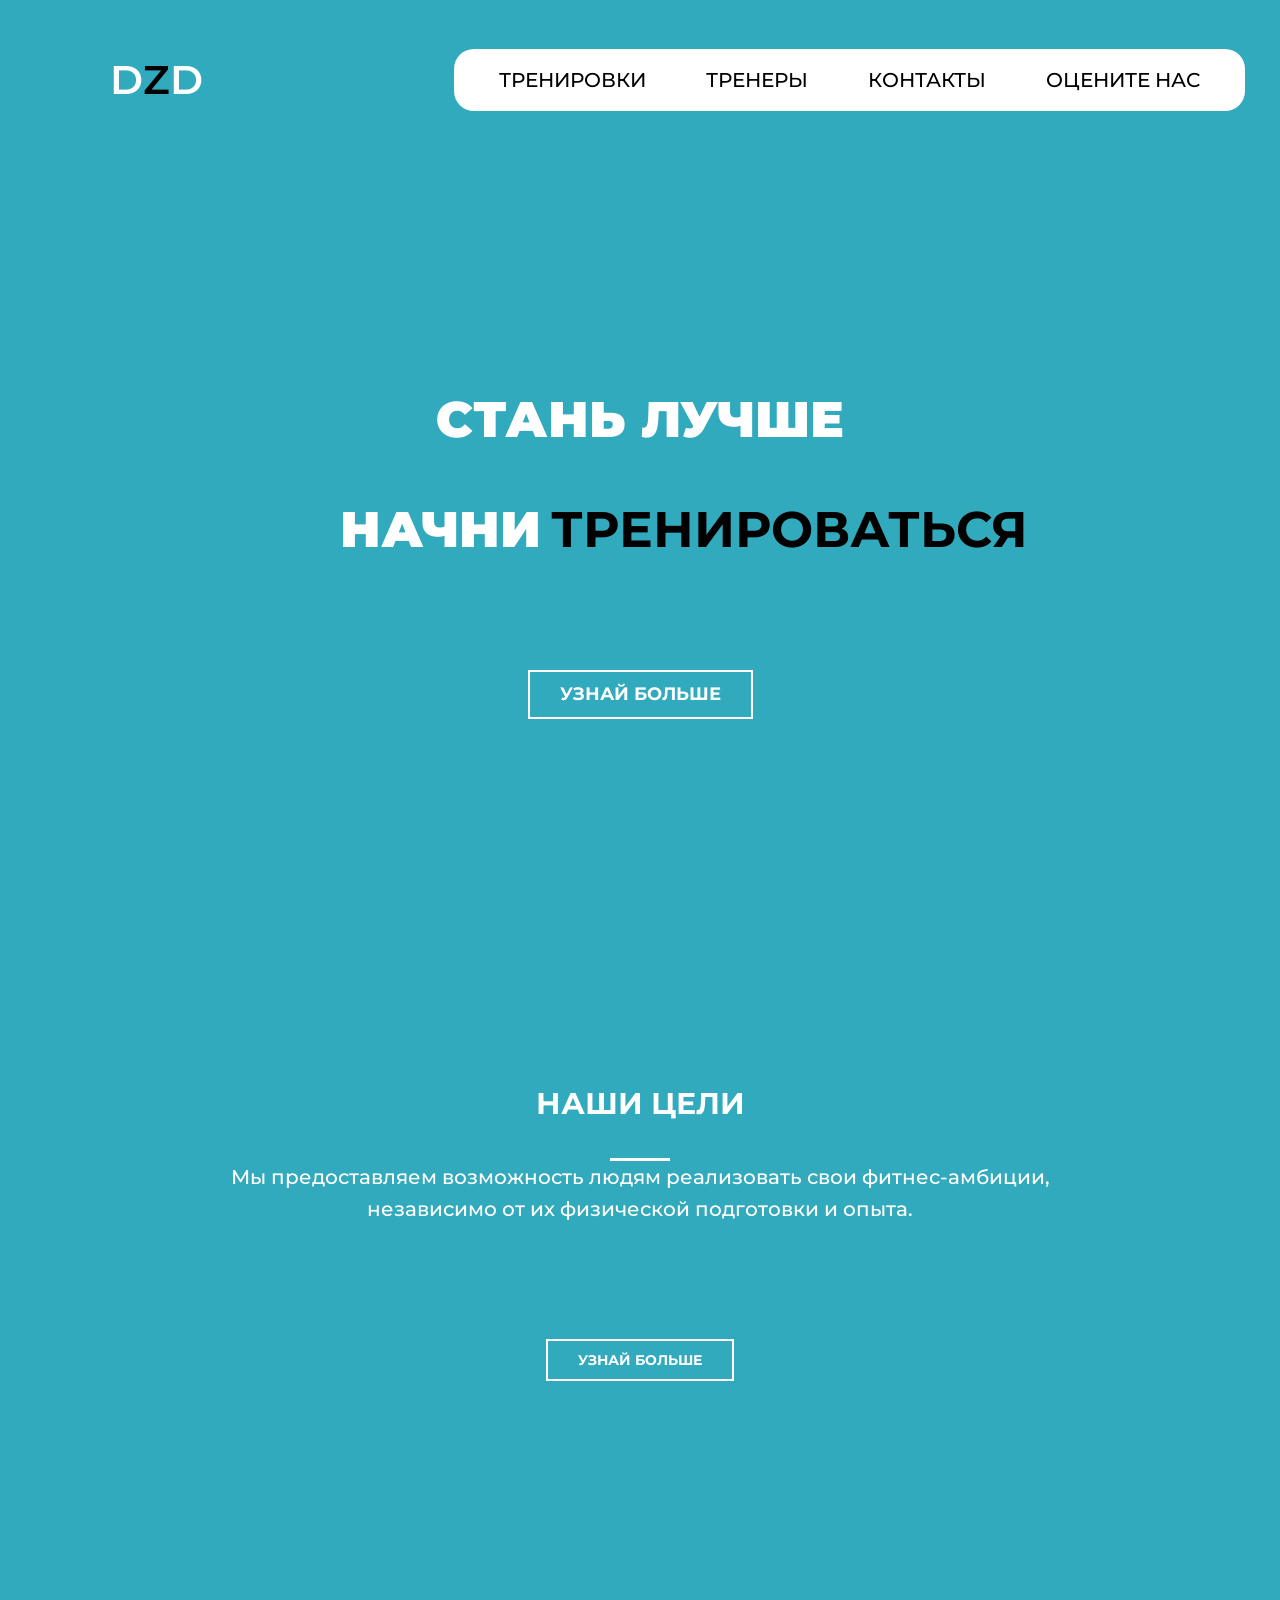
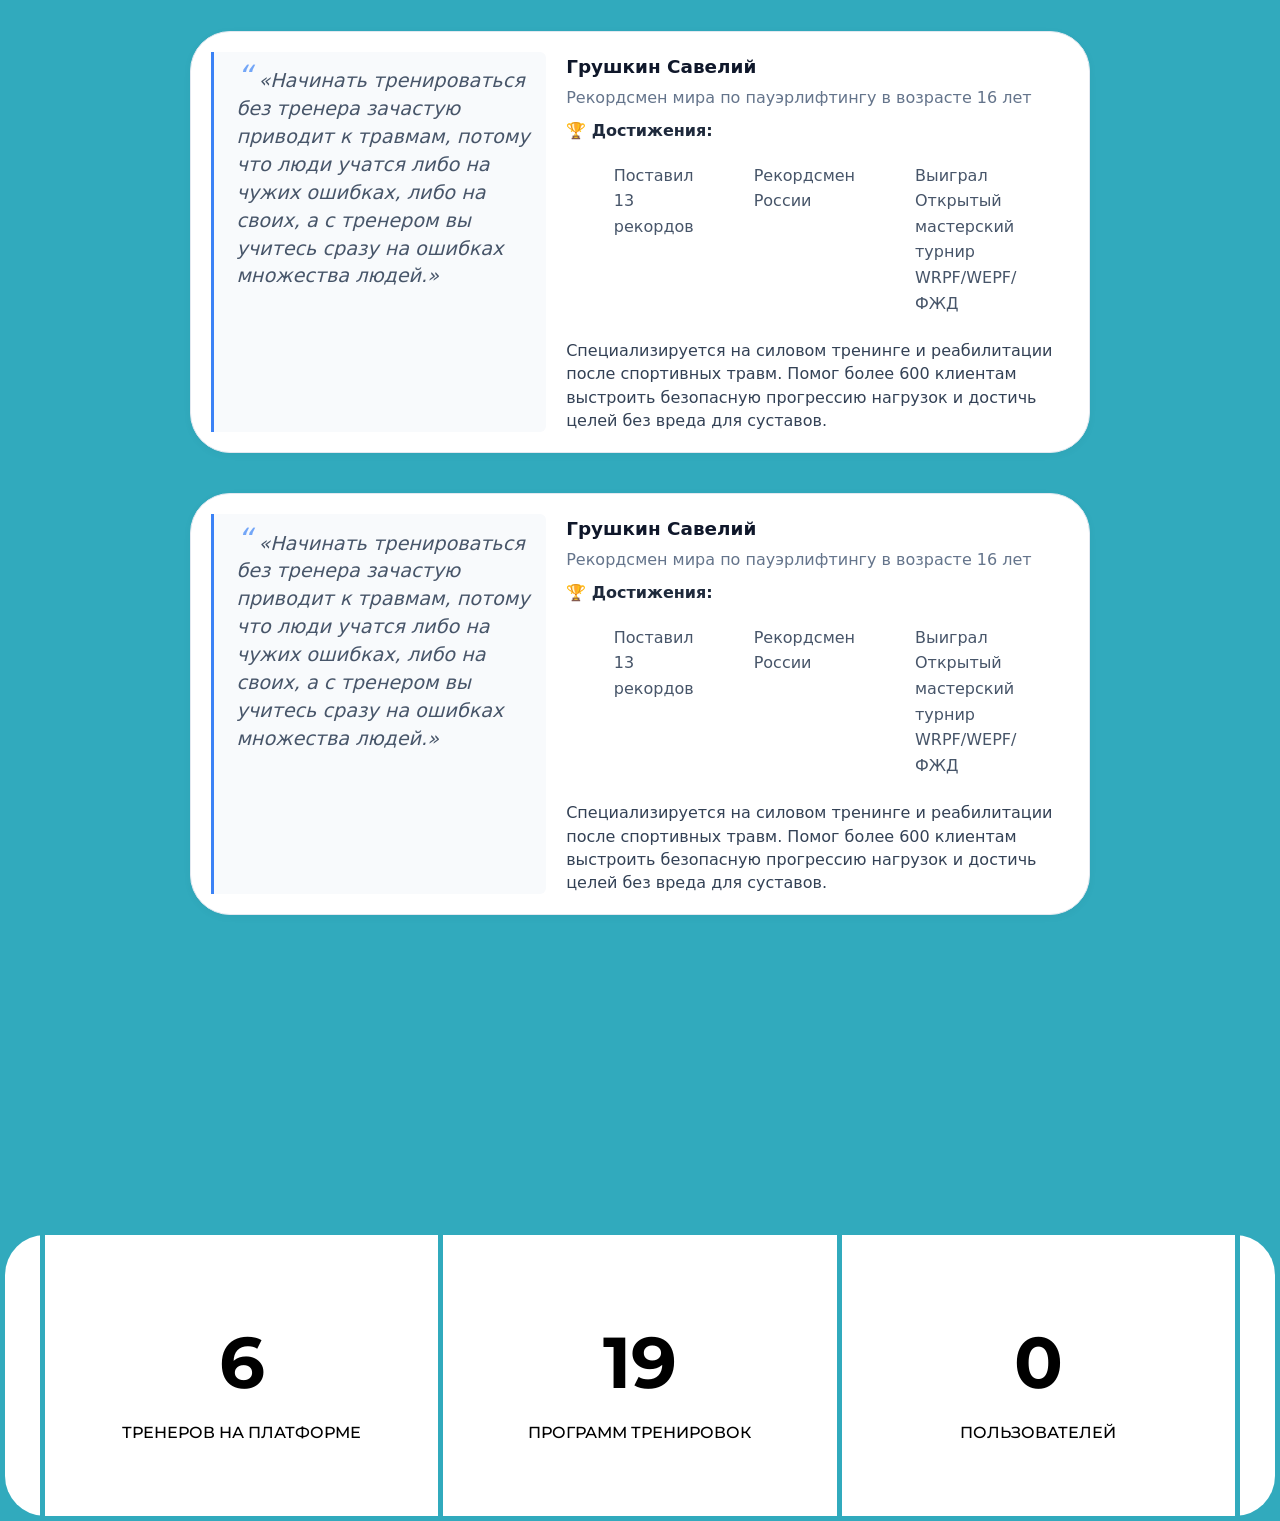
==== index.html @ f8fd6c59 "Add files via upload" ====
<!DOCTYPE html>
<html>
<head>
    <meta charset="UTF-8">
    <link rel="stylesheet" href="style.css">
    <link rel="preconnect" href="https://fonts.googleapis.com">
    <link rel="preconnect" href="https://fonts.gstatic.com" crossorigin>
    <link href="https://fonts.googleapis.com/css2?family=Kaushan+Script&family=Marck+Script&family=Montserrat:wght@500&display=swap" rel="stylesheet">
    <title>DZD</title>
    <style>
        .profile-overlay {
            position: fixed;
            inset: 0;
            z-index: 2000;
            display: none;
            align-items: center;
            justify-content: center;
            background: rgba(0, 0, 0, 0.7);
            backdrop-filter: blur(10px);
            padding: 2rem;
        }

        .profile-overlay.active {
            display: flex;
            animation: fadeInUp 0.3s ease;
            
        }

        .profile-modal {
            background: white;
            color: black;
            border: 1px solid black;
            border-radius: 50px;
            width: 100%;
            max-width: 700px;
            max-height: 90vh;
            overflow-y: auto;
            animation: slideInModal 0.4s ease;
            
        }

        .profile-header {
            position: relative;
            padding: 2.5rem 2rem 2rem;
            background: linear-gradient(135deg, rgba(0, 0, 0, 0.2), rgba(121, 121, 121, 0.1));
            border-bottom: 1px solid var(--border);
        }

        .profile-close {
            position: absolute;
            top: 1rem;
            right: 1rem;
            width: 36px;
            height: 36px;
            border-radius: 50%;
            background: rgba(255,255,255,0.1);
            border: none;
            color: var(--text-primary);
            font-size: 1.2rem;
            cursor: pointer;
            display: flex;
            align-items: center;
            justify-content: center;
            transition: var(--transition);
        }

        .profile-close:hover {
            background: rgba(255,255,255,0.2);
        }

        .profile-user-info {
            display: flex;
            align-items: center;
            gap: 1.5rem;
        }

        .profile-avatar-large {
            width: 90px;
            height: 90px;
            border-radius: 30px;
            background: black;
            display: flex;
            align-items: center;
            justify-content: center;
            font-size: 2.5rem;
            font-weight: 800;
            color: white;
            position: relative;
        }

        .profile-avatar-large::after {
            content: '';
            position: absolute;
            inset: 0;
            border-radius: 30px;
            background: linear-gradient(135deg, rgba(255, 255, 255, 0.2), transparent);
        }

        .profile-name {
            font-size: 1.5rem;
            font-weight: 700;
        }

        .profile-email {
            font-size: 0.9rem;
            color: var(--text-secondary);
            margin-top: 4px;
        }

        .profile-member-since {
            font-size: 0.8rem;
            color: var(--text-muted);
            margin-top: 8px;
        }

        .profile-body {
            padding: 2rem;
        }

        .profile-section {
            margin-bottom: 2rem;
        }

        .profile-section-title {
            font-size: 0.75rem;
            text-transform: uppercase;
            letter-spacing: 1.5px;
            color: var(--text-muted);
            margin-bottom: 1rem;
            font-weight: 600;
        }

        .profile-stats-grid {
            display: grid;
            grid-template-columns: repeat(auto-fill, minmax(140px, 1fr));
            gap: 1rem;
        }

        .profile-stat-card {
            padding: 1.25rem;
            background: var(--bg-secondary);
            border: 1px solid var(--border);
            border-radius: var(--radius-md);
            text-align: center;
            transition: var(--transition);
        }

        .profile-stat-card:hover {
            border-color: var(--accent);
        }

        .profile-stat-icon {
            font-size: 1.5rem;
            margin-bottom: 0.5rem;
        }

        .profile-stat-value {
            font-size: 1.5rem;
            font-weight: 800;
        }

        .profile-stat-label {
            font-size: 0.7rem;
            color: var(--text-muted);
            text-transform: uppercase;
            letter-spacing: 0.5px;
            margin-top: 4px;
        }

        .profile-goals {
            display: flex;
            flex-wrap: wrap;
            gap: 8px;
        }

        .profile-goal-tag {
            padding: 6px 16px;
            background: #9e9e9e;
            border: 1px solid black;
            border-radius: var(--radius-xl);
            font-size: 0.8rem;
            color: var(--accent-light);
            font-weight: 500;
        }
        .profile-goal-tag:hover {
            background: #31aabd;
            border: 1px solid black;
            
        }

        .profile-activity-list {
            display: flex;
            flex-direction: column;
            gap: 0.75rem;
        }

        .profile-activity-item {
            display: flex;
            align-items: center;
            gap: 12px;
            padding: 12px 16px;
            background: var(--bg-secondary);
            border: 1px solid var(--border);
            border-radius: var(--radius-sm);
            transition: var(--transition);
        }

        .profile-activity-item:hover {
            border-color: var(--accent);
        }

        .profile-activity-dot {
            width: 8px;
            height: 8px;
            border-radius: 50%;
            flex-shrink: 0;
        }

        .profile-activity-text {
            flex: 1;
            font-size: 0.85rem;
        }

        .profile-activity-date {
            font-size: 0.75rem;
            color: var(--text-muted);
        }

        .profile-edit-btn {
            width: 100%;
            padding: 14px;
            background: var(--gradient-1);
            border: none;
            border-radius: var(--radius-md);
            color: white;
            font-family: inherit;
            font-size: 0.95rem;
            font-weight: 600;
            cursor: pointer;
            transition: var(--transition);
            margin-top: 1rem;
        }

        .profile-edit-btn:hover {
            box-shadow: var(--shadow-glow);
            transform: translateY(-2px);
        }
    </style>
</head>
<body>

<div class="intromenu" style="position: sticky; top: 0;">
    <header class="header" >
        <nav>
            <a href="index.html" class="logon">D<span>Z</span>D</a>
        
            <div class="menu">
                <ul>
                    <li><a href="trainers.html">ТРЕНИРОВКИ</a></li>
                    <li><a href="trenera.html">ТРЕНЕРЫ</a></li>
                    <li><a href="contact.html">КОНТАКТЫ</a></li>
                    <li><a href="aboutus.html">ОЦЕНИТЕ НАС</a></li>
                </ul>
            </div>
        
            <div class="btnns">

                    <button class="btnn" onclick="openProfile()">
                        <span class="menulogin">ПРОФИЛЬ</span>
                    </button>

                </div>
        
        </nav>
        
    </header>
</div>
<div class="intro">
    <div class="container">
        <div class="intro_inner">
            <h2 class="intro_title">Стань лучше</h2>
            <div class="izmen_txt">
                <div class="wrapper">
                    <h2 class="intro_title">начни</h2>
                    <span class="val"> тренироваться</span>
                </div>
            
                <script src="app.js"></script>
            </div>
            
            <a class="btn" href="knowmore.html">Узнай больше</a>
        </div>
    </div>
</div>


<section class="section" style="margin-bottom: 150px;">
    <div class="container">
        <div class="section_header">
            <h2 class="section_title">Наши цели</h2>
            <div class="section_text" style="font-size: 20px;">
                <p>Мы предоставляем возможность людям реализовать свои фитнес-амбиции, независимо от их физической подготовки и опыта. </p>
            </div>
        </div>

        <div class="about">
            <div class="about_item">
                <div class="about_img">
                    <img src="img/enotchill350.jpg" alt="" style="border-radius: 50px;">
                </div>
            </div>
            <div class="about_item">
                <div class="about_img">
                    <img src="img/ded350.jpg" alt="" style="border-radius: 50px;">
                </div>
            </div>
            <div class="about_item">
                <div class="about_img">
                    <img src="img/homyak350.jpg" alt="" style="border-radius: 50px;">
                </div>
            </div>
            

        </div>
    </div>
    <center>
        <a class="btn2" href="#">Узнай больше</a>
    </center>
    
</section>

<div class="experts-container">
    <div class="expert-card">
    <!-- Статичная компактная цитата -->
    <blockquote class="static-quote">
        «Начинать тренироваться без тренера зачастую приводит к травмам, потому что люди учатся либо на чужих ошибках, либо на своих, а с тренером вы учитесь сразу на ошибках множества людей.»
    </blockquote>

    <!-- Биография и достижения -->
    <div class="bio-section">
        <h2 class="expert-name">Грушкин Савелий</h2>
        <p class="expert-title">Рекордсмен мира по пауэрлифтингу в возрасте 16 лет</p>
        
        <div class="achievements">
        <h3>🏆 Достижения:</h3>
        <ul>
            <li>Поставил 13 рекордов</li>
            <li>Рекордсмен России</li>
            <li>Выиграл Открытый мастерский турнир WRPF/WEPF/ФЖД</li>
        </ul>
        </div>

        <p class="bio-text">
        Специализируется на силовом тренинге и реабилитации после спортивных травм. Помог более 600 клиентам выстроить безопасную прогрессию нагрузок и достичь целей без вреда для суставов.
        </p>
    </div>
    </div>

    <div class="expert-card">
    <!-- Статичная компактная цитата -->
    <blockquote class="static-quote">
        «Начинать тренироваться без тренера зачастую приводит к травмам, потому что люди учатся либо на чужих ошибках, либо на своих, а с тренером вы учитесь сразу на ошибках множества людей.»
    </blockquote>

    <!-- Биография и достижения -->
    <div class="bio-section">
        <h2 class="expert-name">Грушкин Савелий</h2>
        <p class="expert-title">Рекордсмен мира по пауэрлифтингу в возрасте 16 лет</p>
        
        <div class="achievements">
        <h3>🏆 Достижения:</h3>
        <ul>
            <li>Поставил 13 рекордов</li>
            <li>Рекордсмен России</li>
            <li>Выиграл Открытый мастерский турнир WRPF/WEPF/ФЖД</li>
        </ul>
        </div>

        <p class="bio-text">
        Специализируется на силовом тренинге и реабилитации после спортивных травм. Помог более 600 клиентам выстроить безопасную прогрессию нагрузок и достичь целей без вреда для суставов.
        </p>
    </div>
    </div>
</div>


<style>
.experts-container {
    margin-top: 30px;
    margin-bottom: 300px;
  display: flex;
  flex-wrap: wrap;       /* перенос на новую строку на узких экранах */
  gap: 40px;             /* отступы между карточками (вертикальный и горизонтальный) */
  justify-content: center; /* выравнивание по центру контейнера */
  padding: 20px 0;
}

.expert-card {
  flex: 1 1 320px; 
  box-sizing: border-box;
  display: grid;
  grid-template-columns: 1fr;
  gap: 1rem;
  background: #ffffff;
  border: 1px solid #e2e8f0;
  border-radius: 40px;
  padding: 1.15rem;
  max-width: 900px;
  font-family: system-ui, -apple-system, "Segoe UI", Roboto, sans-serif;
  box-shadow: 0 2px 8px rgba(0,0,0,0.04);
  
}

@media (min-width: 768px) {
  .expert-card {
    grid-template-columns: 1fr 1.5fr;
    gap: 1.25rem;
    padding: 1.25rem;
  }
}

/* Компактная статичная цитата */
.static-quote {
  margin: 0;
  padding: 0.6rem 0.75rem 0.6rem 1.4rem;
  background: #f8fafc;
  border-left: 3px solid #3b82f6;
  border-radius: 0 6px 6px 0;
  font-size: 1.2rem;
  line-height: 1.45;
  color: #475569;
  font-style: italic;
  position: flex;
  
}
.static-quote::before {
  content: "“";
  font-size: 1.6em;
  color: #3b82f6;
  position: flex;
  top: 0.05em;
  left: 0.25em;
  line-height: 1;
  opacity: 0.7;
}

/* Биография */
.bio-section h2 {
  margin: 0 0 0.2rem;
  font-size: 1.15rem;
  color: #0f172a;
}
.expert-title {
  margin: 0 0 0.5rem;
  color: #64748b;
  font-size: 1rem;
}
.achievements h3 {
  margin: 0 0 0.25rem;
  font-size: 1rem;
  color: #1e293b;
}
.achievements ul {
  margin: 0 0 0.4rem;
  padding-left: 1.1rem;
  font-size:1rem;
  color: #475569;
}
.achievements li { margin-bottom: 0.1rem; }
.bio-text {
  margin: 0;
  font-size: 1rem;
  line-height: 1.45;
  color: #334155;
}


</style>

<div class="statistics">
    <div class="container">
        <div class="stat">
            <div class="stat_item">
                <div class="stat_count">6</div>
                <div class="stat_text">Тренеров на платформе</div>
            </div>
            <div class="stat_item">
                <div class="stat_count">19</div>
                <div class="stat_text">Программ тренировок</div>
            </div>
            <div class="stat_item">
                <div class="stat_count">0</div>
                <div class="stat_text">Пользователей</div>
            </div>
        </div>

    </div>
</div>


<!-- PROFILE OVERLAY -->
    <div class="profile-overlay" id="profileOverlay" onclick="closeProfileOutside(event)">
        <div class="profile-modal">
            <div class="profile-header">
                <button class="profile-close" onclick="closeProfile()">✕</button>
                <div class="profile-user-info">
                    <div class="profile-avatar-large">ДС</div>
                    <div>
                        <div class="profile-name">Даня Савченко</div>
                        <div class="profile-email">daniilka@gmail.com</div>
                        <div class="profile-member-since">📅 Участник с октября 2025</div>
                    </div>
                </div>
            </div>
            <div class="profile-body">
                <div class="profile-section">
                    <div class="profile-section-title">📊 Статистика</div>
                    <div class="profile-stats-grid">
                        <div class="profile-stat-card">
                            <div class="profile-stat-icon">🏋️</div>
                            <div class="profile-stat-value">40</div>
                            <div class="profile-stat-label">Тренировок</div>
                        </div>
                        <div class="profile-stat-card">
                            <div class="profile-stat-icon">⏱️</div>
                            <div class="profile-stat-value">52ч</div>
                            <div class="profile-stat-label">Время</div>
                        </div>
                        <div class="profile-stat-card">
                            <div class="profile-stat-icon">🔥</div>
                            <div class="profile-stat-value">6.4K</div>
                            <div class="profile-stat-label">Калории</div>
                        </div>
                        <div class="profile-stat-card">
                            <div class="profile-stat-icon">🏆</div>
                            <div class="profile-stat-value">5</div>
                            <div class="profile-stat-label">Достижения</div>
                        </div>
                    </div>
                </div>

                <div class="profile-section">
                    <div class="profile-section-title">🎯 Мои цели</div>
                    <div class="profile-goals">
                        <span class="profile-goal-tag">Набор массы</span>
                        <span class="profile-goal-tag">Сила</span>
                        <span class="profile-goal-tag">Выносливость</span>
                    </div>
                </div>

                <div class="profile-section">
                    <div class="profile-section-title">📋 Активные программы</div>
                    <div class="profile-activity-list">
                        <div class="profile-activity-item">
                            <div class="profile-activity-dot" style="background: var(--accent);"></div>
                            <div class="profile-activity-text">Силовой блок — Неделя 6 из 12</div>
                            <div class="profile-activity-date">Тренер: Дмитрий Волков</div>
                        </div>
                        <div class="profile-activity-item">
                            <div class="profile-activity-dot" style="background: var(--success);"></div>
                            <div class="profile-activity-text">Кардио-интервалы — Неделя 3 из 8</div>
                            <div class="profile-activity-date">Тренер: Анна Козлова</div>
                        </div>
                        <div class="profile-activity-item">
                            <div class="profile-activity-dot" style="background: var(--warning);"></div>
                            <div class="profile-activity-text">Растяжка и мобильность — Неделя 10 из 10</div>
                            <div class="profile-activity-date">Тренер: Мария Светлова</div>
                        </div>
                    </div>
                </div>

                <div class="profile-section">
                    <div class="profile-section-title">🕐 Последняя активность</div>
                    <div class="profile-activity-list">
                        <div class="profile-activity-item">
                            <div class="profile-activity-dot" style="background: var(--success);"></div>
                            <div class="profile-activity-text">Завершена тренировка: «Грудь + Трицепс»</div>
                            <div class="profile-activity-date">Сегодня</div>
                        </div>
                        <div class="profile-activity-item">
                            <div class="profile-activity-dot" style="background: var(--accent);"></div>
                            <div class="profile-activity-text">Новый рекорд: Жим лёжа 70 кг × 5</div>
                            <div class="profile-activity-date">Вчера</div>
                        </div>
                        <div class="profile-activity-item">
                            <div class="profile-activity-dot" style="background: var(--warning);"></div>
                            <div class="profile-activity-text">Начата программа: «Кардио-интервалы»</div>
                            <div class="profile-activity-date">3 дня назад</div>
                        </div>
                    </div>
                </div>
            </div>
        </div>
    </div>


    <script>
        // ===== DATA =====
        const trainers = [
            {
                id: 1,
                name: "Дмитрий Волков",
                initials: "ДВ",
                specialty: "Силовые тренировки",
                bio: "Мастер спорта по пауэрлифтингу. 12 лет опыта. Специализация — базовые движения и набор мышечной массы.",
                avatarGradient: "linear-gradient(135deg, #6c5ce7, #a29bfe)",
                stats: { programs: 8, clients: 340, experience: "12 лет", rating: "4.9" },
                programs: [
                    { id: 101, name: "Силовой блок", difficulty: "advanced", duration: "12 недель", days: 4, tags: ["сила", "масса", "база"], exercises: [
                        { name: "Жим лёжа", detail: "5×5" }, { name: "Приседания", detail: "5×5" }, { name: "Становая тяга", detail: "3×5" }, { name: "Жим стоя", detail: "4×6" }, { name: "Тяга штанги", detail: "4×8" }, { name: "Подъёмы на бицепс", detail: "3×10" }
                    ]},
                    { id: 102, name: "Базовая масса", difficulty: "intermediate", duration: "8 недель", days: 3, tags: ["масса", "база", "новичкам"], exercises: [
                        { name: "Приседания", detail: "4×8" }, { name: "Жим лёжа", detail: "4×8" }, { name: "Тяга штанги", detail: "4×8" }, { name: "Отжимания на брусьях", detail: "3×10" }, { name: "Подтягивания", detail: "3×8" }
                    ]},
                    { id: 103, name: "Пауэрлифтинг PRO", difficulty: "advanced", duration: "16 недель", days: 5, tags: ["сила", "соревнования", "PRO"], exercises: [
                        { name: "Приседания", detail: "6×3" }, { name: "Жим лёжа", detail: "6×3" }, { name: "Становая тяга", detail: "5×3" }, { name: "Жим ногами", detail: "4×10" }, { name: "Гиперэкстензия", detail: "3×15" }
                    ]}
                ]
            },
            {
                id: 2,
                name: "Анна Козлова",
                initials: "АК",
                specialty: "Функциональный тренинг & HIIT",
                bio: "Сертифицированный тренер CrossFit L3. Призёр региональных соревнований. Специализация — функциональная подготовка и жиросжигание.",
                avatarGradient: "linear-gradient(135deg, #e17055, #fdcb6e)",
                stats: { programs: 6, clients: 520, experience: "8 лет", rating: "4.8" },
                programs: [
                    { id: 201, name: "HIIT-Жиросжигание", difficulty: "intermediate", duration: "6 недель", days: 4, tags: ["жиросжигание", "кардио", "HIIT"], exercises: [
                        { name: "Бёрпи", detail: "4×15" }, { name: "Прыжки на коробку", detail: "4×12" }, { name: "Махи гирей", detail: "4×20" }, { name: "Трастеры", detail: "4×10" }, { name: "Скалолаз", detail: "4×30" }
                    ]},
                    { id: 202, name: "Кардио-интервалы", difficulty: "beginner", duration: "8 недель", days: 3, tags: ["кардио", "выносливость", "новичкам"], exercises: [
                        { name: "Бег на месте", detail: "30 сек" }, { name: "Джампинг джек", detail: "4×20" }, { name: "Приседания с прыжком", detail: "3×12" }, { name: "Планка", detail: "3×45 сек" }, { name: "Высокие колени", detail: "3×20" }
                    ]},
                    { id: 203, name: "CrossFit WOD", difficulty: "advanced", duration: "10 недель", days: 5, tags: ["crossfit", "сила", "выносливость"], exercises: [
                        { name: "Clean & Jerk", detail: "5×3" }, { name: "Snatch", detail: "5×2" }, { name: "Box Jumps", detail: "5×10" }, { name: "Rope Climb", detail: "3×1" }, { name: "Assault Bike", detail: "5×200м" }
                    ]}
                ]
            },
            {
                id: 3,
                name: "Мария Светлова",
                initials: "МС",
                specialty: "Йога & Растяжка",
                bio: "Сертифицированный инструктор йоги (RYT-500). 10 лет практики. Специализация — гибкость, мобильность и восстановление.",
                avatarGradient: "linear-gradient(135deg, #00b894, #00cec9)",
                stats: { programs: 5, clients: 280, experience: "10 лет", rating: "5.0" },
                programs: [
                    { id: 301, name: "Растяжка и мобильность", difficulty: "beginner", duration: "10 недель", days: 3, tags: ["гибкость", "мобильность", "восстановление"], exercises: [
                        { name: "Кошка-корова", detail: "3×10" }, { name: "Поза голубя", detail: "2×60 сек" }, { name: "Складка", detail: "3×45 сек" }, { name: "Поза собаки", detail: "3×30 сек" }, { name: "Мостик", detail: "3×15" }
                    ]},
                    { id: 302, name: "Утренняя йога", difficulty: "beginner", duration: "4 недели", days: 5, tags: ["йога", "утро", "энергия"], exercises: [
                        { name: "Сурья Намаскар", detail: "5 кругов" }, { name: "Воин I", detail: "2×30 сек" }, { name: "Воин II", detail: "2×30 сек" }, { name: "Поза дерева", detail: "2×30 сек" }, { name: "Шавасана", detail: "5 мин" }
                    ]},
                    { id: 303, name: "Восстановление после тренировок", difficulty: "intermediate", duration: "6 недель", days: 2, tags: ["восстановление", "релакс", "здоровье"], exercises: [
                        { name: "Пена-ролл", detail: "10 мин" }, { name: "Динамическая растяжка", detail: "15 мин" }, { name: "Йога-нидра", detail: "20 мин" }, { name: "Дыхательные практики", detail: "10 мин" }
                    ]}
                ]
            },
            {
                id: 4,
                name: "Максим Орлов",
                initials: "МО",
                specialty: "Бодибилдинг & Эстетика",
                bio: "IFBB Pro. Победитель национальных чемпионатов. Специализация — гипертрофия, симметрия и подготовка к соревнованиям.",
                avatarGradient: "linear-gradient(135deg, #fd79a8, #e84393)",
                stats: { programs: 7, clients: 450, experience: "15 лет", rating: "4.9" },
                programs: [
                    { id: 401, name: "Грудь + Трицепс", difficulty: "intermediate", duration: "8 недель", days: 4, tags: ["грудь", "трицепс", "гипертрофия"], exercises: [
                        { name: "Жим лёжа наклон", detail: "4×10" }, { name: "Разводка гантелей", detail: "3×12" }, { name: "Кроссовер", detail: "3×15" }, { name: "Французский жим", detail: "3×12" }, { name: "Разгибания на блоке", detail: "3×15" }
                    ]},
                    { id: 402, name: "Спина + Бицепс", difficulty: "intermediate", duration: "8 недель", days: 4, tags: ["спина", "бицепс", "гипертрофия"], exercises: [
                        { name: "Подтягивания", detail: "4×10" }, { name: "Тяга штанги в наклоне", detail: "4×10" }, { name: "Тяга верхнего блока", detail: "3×12" }, { name: "Подъёмы на бицепс", detail: "3×12" }, { name: "Молотки", detail: "3×12" }
                    ]},
                    { id: 403, name: "Плечи + Пресс", difficulty: "beginner", duration: "6 недель", days: 3, tags: ["плечи", "пресс", "эстетика"], exercises: [
                        { name: "Жим гантелей сидя", detail: "4×10" }, { name: "Махи в стороны", detail: "4×15" }, { name: "Махи в наклоне", detail: "3×15" }, { name: "Скручивания", detail: "4×20" }, { name: "Подъёмы ног", detail: "3×15" }
                    ]},
                    { id: 404, name: "Ноги — полная программа", difficulty: "advanced", duration: "10 недель", days: 2, tags: ["ноги", "квадрицепс", "бицепс бедра"], exercises: [
                        { name: "Приседания со штангой", detail: "5×8" }, { name: "Жим ногами", detail: "4×12" }, { name: "Румынская тяга", detail: "4×10" }, { name: "Разгибания ног", detail: "3×15" }, { name: "Сгибания ног", detail: "3×15" }, { name: "Подъёмы на носки", detail: "4×20" }
                    ]}
                ]
            },
            {
                id: 5,
                name: "Елена Морозова",
                initials: "ЕМ",
                specialty: "Пилатес & Коррекция фигуры",
                bio: "Сертифицированный инструктор Pilates Method Alliance. 9 лет опыта. Специализация — осанка,核心核心核心 (core) и коррекция фигуры.",
                avatarGradient: "linear-gradient(135deg, #74b9ff, #0984e3)",
                stats: { programs: 4, clients: 190, experience: "9 лет", rating: "4.7" },
                programs: [
                    { id: 501, name: "Пилатес для начинающих", difficulty: "beginner", duration: "6 недель", days: 3, tags: ["пилатес", "новичкам", "осанка"], exercises: [
                        { name: "Сотня", detail: "5×10" }, { name: "Roll Up", detail: "3×8" }, { name: "Single Leg Stretch", detail: "3×10" }, { name: "Plank", detail: "3×30 сек" }, { name: "Swan", detail: "3×8" }
                    ]},
                    { id: 502, name: "Коррекция осанки", difficulty: "beginner", duration: "8 недель", days: 4, tags: ["осанка", "здоровье", "коррекция"], exercises: [
                        { name: "Wall Angels", detail: "3×10" }, { name: "Cat-Cow", detail: "3×10" }, { name: "Bird-Dog", detail: "3×10" }, { name: "Thoracic Extension", detail: "3×8" }, { name: "Chin Tucks", detail: "3×10" }
                    ]},
                    { id: 503, name: "Core Strength", difficulty: "intermediate", duration: "6 недель", days: 3, tags: ["кор", "пресс", "стабильность"], exercises: [
                        { name: "Dead Bug", detail: "3×10" }, { name: "Plank Variations", detail: "4×30 сек" }, { name: "Pallof Press", detail: "3×12" }, { name: "Russian Twist", detail: "3×20" }, { name: "Hollow Body Hold", detail: "3×20 сек" }
                    ]}
                ]
            },
            {
                id: 6,
                name: "Артём Кузнецов",
                initials: "АК",
                specialty: "Бег & Выносливость",
                bio: "Мастер спорта по лёгкой атлетике. Марафонец с PB 2:28. Специализация — подготовка к забегам и развитие выносливости.",
                avatarGradient: "linear-gradient(135deg, #ffeaa7, #fdcb6e)",
                stats: { programs: 5, clients: 210, experience: "11 лет", rating: "4.8" },
                programs: [
                    { id: 601, name: "Подготовка к 5K", difficulty: "beginner", duration: "8 недель", days: 3, tags: ["бег", "5K", "новичкам"], exercises: [
                        { name: "Лёгкий бег", detail: "20 мин" }, { name: "Интервалы", detail: "6×400м" }, { name: "Темповый бег", detail: "15 мин" }, { name: "Длинная пробежка", detail: "5 км" }, { name: "Восстановительный бег", detail: "15 мин" }
                    ]},
                    { id: 602, name: "Марафон-тренинг", difficulty: "advanced", duration: "16 недель", days: 5, tags: ["марафон", "выносливость", "PRO"], exercises: [
                        { name: "Длинная пробежка", detail: "25-35 км" }, { name: "Темповый бег", detail: "10 км" }, { name: "Интервалы Yasso 800", detail: "10×800м" }, { name: "Лёгкий бег", detail: "8 км" }, { name: "Силовая для бегунов", detail: "45 мин" }
                    ]},
                    { id: 603, name: "Силовая для бегунов", difficulty: "intermediate", duration: "6 недель", days: 2, tags: ["сила", "бег", "профилактика"], exercises: [
                        { name: "Приседания на одной ноге", detail: "3×10" }, { name: "Выпады", detail: "3×12" }, { name: "Подъёмы на носки", detail: "3×20" }, { name: "Планка боковая", detail: "3×30 сек" }, { name: "Ягодичный мост", detail: "3×15" }
                    ]}
                ]
            }
        ];

        const recSteps = [
            {
                id: "goal",
                label: "Цель",
                question: "Какова ваша основная цель?",
                description: "Выберите главную цель тренировок",
                options: [
                    { value: "weight_loss", icon: "🔥", title: "Жиросжигание", desc: "Снизить вес и процент жира" },
                    { value: "muscle_gain", icon: "💪", title: "Набор массы", desc: "Увеличить мышечную массу" },
                    { value: "strength", icon: "🏋️", title: "Сила", desc: "Увеличить силовые показатели" },
                    { value: "endurance", icon: "🏃", title: "Выносливость", desc: "Развить кардио-выносливость" },
                    { value: "flexibility", icon: "🧘", title: "Гибкость", desc: "Улучшить мобильность и растяжку" },
                    { value: "health", icon: "❤️", title: "Здоровье", desc: "Общее укрепление организма" }
                ]
            },
            {
                id: "level",
                label: "Уровень",
                question: "Ваш уровень подготовки?",
                description: "Будьте честны — это поможет подобрать оптимальную нагрузку",
                options: [
                    { value: "beginner", icon: "🌱", title: "Начинающий", desc: "Менее 6 месяцев опыта" },
                    { value: "intermediate", icon: "🌿", title: "Средний", desc: "6 месяцев — 2 года" },
                    { value: "advanced", icon: "🌳", title: "Продвинутый", desc: "Более 2 лет опыта" }
                ]
            },
            {
                id: "days",
                label: "Дни",
                question: "Сколько дней в неделю готовы тренироваться?",
                description: "Реалистично оцените своё расписание",
                options: [
                    { value: "2", icon: "📅", title: "2 дня", desc: "Минимум для прогресса" },
                    { value: "3", icon: "📅", title: "3 дня", desc: "Оптимальный баланс" },
                    { value: "4", icon: "📅", title: "4 дня", desc: "Хороший темп" },
                    { value: "5", icon: "📅", title: "5 дней", desc: "Максимальная отдача" }
                ]
            },
            {
                id: "equipment",
                label: "Оборудование",
                question: "Какое оборудование доступно?",
                description: "Выберите всё, что у вас есть",
                options: [
                    { value: "gym", icon: "🏢", title: "Полный зал", desc: "Штанги, тренажёры, гантели" },
                    { value: "dumbbells", icon: "🏋️", title: "Гантели", desc: "Домашний набор гантелей" },
                    { value: "bodyweight", icon: "🤸", title: "Своё тело", desc: "Без оборудования" },
                    { value: "bands", icon: "🎗️", title: "Резинки", desc: "Фитнес-резинки и эспандеры" }
                ]
            }
        ];

        // ===== STATE =====
        let recAnswers = {};
        let currentRecStep = 0;

        // ===== INIT =====
        document.addEventListener('DOMContentLoaded', () => {
            renderTrainers();
            renderRecWizard();
            initScrollAnimations();
            initNavbar();
            initRipple();
        });

        // ===== RENDER TRAINERS =====
        function renderTrainers() {
            const grid = document.getElementById('trainersGrid');
            grid.innerHTML = trainers.map((trainer, i) => `
                <div class="trainer-card animate-on-scroll delay-${Math.min(i + 1, 6)}">
                    <div class="trainer-header">
                        <div class="trainer-avatar" style="background: ${trainer.avatarGradient}">
                            ${trainer.initials}
                        </div>
                        <div class="trainer-info">
                            <div class="trainer-name">${trainer.name}</div>
                            <div class="trainer-specialty">${trainer.specialty}</div>
                            <div class="trainer-bio">${trainer.bio}</div>
                        </div>
                    </div>
                    <div class="trainer-stats">
                        <div class="trainer-stat">
                            <div class="trainer-stat-value">${trainer.stats.programs}</div>
                            <div class="trainer-stat-label">Программ</div>
                        </div>
                        <div class="trainer-stat">
                            <div class="trainer-stat-value">${trainer.stats.clients}</div>
                            <div class="trainer-stat-label">Клиентов</div>
                        </div>
                        <div class="trainer-stat">
                            <div class="trainer-stat-value">${trainer.stats.experience}</div>
                            <div class="trainer-stat-label">Опыт</div>
                        </div>
                        <div class="trainer-stat">
                            <div class="trainer-stat-value">${trainer.stats.rating}★</div>
                            <div class="trainer-stat-label">Рейтинг</div>
                        </div>
                    </div>
                    <div class="trainer-programs">
                        <div class="trainer-programs-title">Программы тренировок</div>
                        <div class="program-list">
                            ${trainer.programs.map(program => `
                                <div class="program-item" onclick="openProgramModal(${trainer.id}, ${program.id})">
                                    <div class="program-icon" style="background: ${trainer.avatarGradient}20; color: ${trainer.avatarGradient.includes('6c5ce7') ? '#a29bfe' : trainer.avatarGradient.includes('e17055') ? '#fdcb6e' : trainer.avatarGradient.includes('00b894') ? '#00cec9' : trainer.avatarGradient.includes('fd79a8') ? '#e84393' : trainer.avatarGradient.includes('74b9ff') ? '#0984e3' : '#fdcb6e'}">
                                        📋
                                    </div>
                                    <div class="program-details">
                                        <div class="program-name">${program.name}</div>
                                        <div class="program-meta">${program.duration} • ${program.days} дн/нед</div>
                                    </div>
                                    <span class="program-difficulty difficulty-${program.difficulty}">
                                        ${program.difficulty === 'beginner' ? 'Начальный' : program.difficulty === 'intermediate' ? 'Средний' : 'Продвинутый'}
                                    </span>
                                </div>
                            `).join('')}
                        </div>
                    </div>
                </div>
            `).join('');

            // Re-init scroll animations for new elements
            setTimeout(initScrollAnimations, 100);
        }

        // ===== RECOMMENDATION WIZARD =====
        function renderRecWizard() {
            const stepsContainer = document.getElementById('recSteps');
            const formContainer = document.getElementById('recFormSteps');

            stepsContainer.innerHTML = recSteps.map((step, i) => `
                <div class="rec-step ${i === 0 ? 'active' : ''}" data-step="${i}">
                    <div class="rec-step-circle">${i + 1}</div>
                    <div class="rec-step-label">${step.label}</div>
                    ${i < recSteps.length - 1 ? `<div class="rec-step-line" id="line-${i}"></div>` : ''}
                </div>
            `).join('');

            formContainer.innerHTML = recSteps.map((step, i) => `
                <div class="rec-form-step ${i === 0 ? 'active' : ''}" data-step="${i}">
                    <div class="rec-question">${step.question}</div>
                    <div class="rec-description">${step.description}</div>
                    <div class="rec-options">
                        ${step.options.map(opt => `
                            <div class="rec-option" data-step="${i}" data-value="${opt.value}" onclick="selectRecOption(this, '${step.id}', '${opt.value}')">
                                <div class="rec-option-icon">${opt.icon}</div>
                                <div class="rec-option-title">${opt.title}</div>
                                <div class="rec-option-desc">${opt.desc}</div>
                            </div>
                        `).join('')}
                    </div>
                    <div class="rec-nav">
                        <button class="btn btn-secondary" onclick="prevRecStep()" ${i === 0 ? 'disabled style="opacity:0.3;pointer-events:none"' : ''}>← Назад</button>
                        <button class="btn btn-primary" onclick="nextRecStep()" id="recNextBtn">Далее →</button>
                    </div>
                </div>
            `).join('');
        }

        function selectRecOption(el, stepId, value) {
            const stepEl = el.parentElement;
            stepEl.querySelectorAll('.rec-option').forEach(o => o.classList.remove('selected'));
            el.classList.add('selected');
            recAnswers[stepId] = value;
        }

        function nextRecStep() {
            const currentStep = recSteps[currentRecStep];
            if (!recAnswers[currentStep.id]) {
                showToast('Пожалуйста, выберите вариант', 'info');
                return;
            }

            if (currentRecStep < recSteps.length - 1) {
                // Move to next step
                document.querySelector(`.rec-form-step[data-step="${currentRecStep}"]`).classList.remove('active');
                document.querySelector(`.rec-step[data-step="${currentRecStep}"]`).classList.remove('active');
                document.querySelector(`.rec-step[data-step="${currentRecStep}"]`).classList.add('completed');

                const line = document.getElementById(`line-${currentRecStep}`);
                if (line) line.classList.add('filled');

                currentRecStep++;
                document.querySelector(`.rec-form-step[data-step="${currentRecStep}"]`).classList.add('active');
                document.querySelector(`.rec-step[data-step="${currentRecStep}"]`).classList.add('active');

                // Update last button text
                if (currentRecStep === recSteps.length - 1) {
                    document.getElementById('recNextBtn').textContent = '🎯 Получить результаты';
                }
            } else {
                // Show results
                generateRecommendations();
            }
        }

        function prevRecStep() {
            if (currentRecStep > 0) {
                document.querySelector(`.rec-form-step[data-step="${currentRecStep}"]`).classList.remove('active');
                document.querySelector(`.rec-step[data-step="${currentRecStep}"]`).classList.remove('active');

                currentRecStep--;
                document.querySelector(`.rec-form-step[data-step="${currentRecStep}"]`).classList.add('active');
                document.querySelector(`.rec-step[data-step="${currentRecStep}"]`).classList.remove('completed');
                document.querySelector(`.rec-step[data-step="${currentRecStep}"]`).classList.add('active');

                const line = document.getElementById(`line-${currentRecStep}`);
                if (line) line.classList.remove('filled');

                document.getElementById('recNextBtn').textContent = 'Далее →';
            }
        }

        // ===== SMART RECOMMENDATION ENGINE =====
        function generateRecommendations() {
            const results = [];

            trainers.forEach(trainer => {
                trainer.programs.forEach(program => {
                    let score = 0;
                    let matchReasons = [];

                    // 1. Goal matching
                    const goalMapping = {
                        weight_loss: ['жиросжигание', 'кардио', 'HIIT'],
                        muscle_gain: ['масса', 'гипертрофия', 'эстетика'],
                        strength: ['сила', 'база', 'пауэрлифтинг'],
                        endurance: ['выносливость', 'кардио', 'бег'],
                        flexibility: ['гибкость', 'мобильность', 'растяжка', 'йога', 'пилатес'],
                        health: ['здоровье', 'восстановление', 'осанка', 'кор']
                    };

                    const goalKeywords = goalMapping[recAnswers.goal] || [];
                    const hasGoalMatch = program.tags.some(tag =>
                        goalKeywords.some(kw => tag.toLowerCase().includes(kw))
                    );
                    if (hasGoalMatch) {
                        score += 30;
                        matchReasons.push('Совпадение по цели');
                    }

                    // 2. Level matching
                    if (program.difficulty === recAnswers.level) {
                        score += 25;
                        matchReasons.push('Подходит по уровню');
                    } else if (
                        (recAnswers.level === 'intermediate' && program.difficulty === 'beginner') ||
                        (recAnswers.level === 'advanced' && program.difficulty === 'intermediate')
                    ) {
                        score += 10;
                        matchReasons.push('Можно попробовать');
                    }

                    // 3. Days matching
                    const preferredDays = parseInt(recAnswers.days);
                    if (program.days === preferredDays) {
                        score += 20;
                        matchReasons.push('Идеальное кол-во дней');
                    } else if (Math.abs(program.days - preferredDays) <= 1) {
                        score += 10;
                        matchReasons.push('Близко к расписанию');
                    }

                    // 4. Equipment compatibility
                    const equipMapping = {
                        gym: ['база', 'сила', 'масса', 'гипертрофия', 'кроссфит', 'соревнования', 'PRO'],
                        dumbbells: ['масса', 'гипертрофия', 'эстетика'],
                        bodyweight: ['жиросжигание', 'кардио', 'HIIT', 'новичкам', 'пилатес', 'йога', 'осанка'],
                        bands: ['восстановление', 'гибкость', 'мобильность', 'осанка']
                    };

                    const equipKeywords = equipMapping[recAnswers.equipment] || [];
                    const hasEquipMatch = program.tags.some(tag =>
                        equipKeywords.some(kw => tag.toLowerCase().includes(kw))
                    );
                    if (hasEquipMatch) {
                        score += 15;
                        matchReasons.push('Подходит по оборудованию');
                    }

                    // 5. Specialty bonus (trainer specialization matches goal)
                    const specialtyMapping = {
                        weight_loss: ['Функциональный', 'HIIT'],
                        muscle_gain: ['Бодибилдинг', 'Силовые'],
                        strength: ['Силовые', 'Пауэрлифтинг'],
                        endurance: ['Бег', 'Выносливость'],
                        flexibility: ['Йога', 'Растяжка'],
                        health: ['Пилатес', 'Йога', 'Растяжка']
                    };

                    const specKeywords = specialtyMapping[recAnswers.goal] || [];
                    if (specKeywords.some(kw => trainer.specialty.includes(kw))) {
                        score += 10;
                        matchReasons.push('Специализация тренера');
                    }

                    // Add some randomness for variety
                    score += Math.random() * 5;

                    if (score >= 30) {
                        const matchPercent = Math.min(Math.round((score / 100) * 100), 98);
                        results.push({
                            trainer,
                            program,
                            score: matchPercent,
                            reasons: matchReasons
                        });
                    }
                });
            });

            // Sort by score descending
            results.sort((a, b) => b.score - a.score);

            // Take top 6
            const topResults = results.slice(0, 6);

            renderRecResults(topResults);
        }

        function renderRecResults(results) {
            // Hide wizard steps, show results
            document.querySelectorAll('.rec-form-step').forEach(el => el.classList.remove('active'));
            document.querySelectorAll('.rec-step').forEach(el => {
                el.classList.remove('active');
                el.classList.add('completed');
            });
            document.querySelectorAll('.rec-step-line').forEach(el => el.classList.add('filled'));

            const resultsContainer = document.getElementById('recResults');
            resultsContainer.classList.add('active');

            if (results.length === 0) {
                resultsContainer.innerHTML = `
                    <div class="rec-results-header">
                        <h3>😔 Не найдено подходящих программ</h3>
                        <p>Попробуйте изменить параметры поиска</p>
                    </div>
                    <button class="btn btn-primary" onclick="resetRecWizard()" style="margin: 0 auto; display: block;">🔄 Начать заново</button>
                `;
                return;
            }

            resultsContainer.innerHTML = `
                <div class="rec-results-header">
                    <h3>🎯 Ваши персональные рекомендации</h3>
                    <p>Мы проанализировали ${results.length} программ и отобрали лучшие для вас</p>
                </div>
                <div class="rec-results-grid">
                    ${results.map(r => `
                        <div class="rec-result-card">
                            <div class="rec-match-badge">${r.score}% совпадение</div>
                            <div class="rec-result-trainer">
                                <div class="rec-result-avatar" style="background: ${r.trainer.avatarGradient}">${r.trainer.initials}</div>
                                <div>
                                    <div class="rec-result-trainer-name">${r.trainer.name}</div>
                                    <div class="rec-result-trainer-spec">${r.trainer.specialty}</div>
                                </div>
                            </div>
                            <div class="rec-result-program">${r.program.name}</div>
                            <div class="rec-result-tags">
                                ${r.program.tags.map(t => `<span class="rec-result-tag">${t}</span>`).join('')}
                                <span class="rec-result-tag">${r.program.duration}</span>
                                <span class="rec-result-tag">${r.program.days} дн/нед</span>
                            </div>
                            <div style="font-size: 0.75rem; color: var(--text-muted); margin-bottom: 1rem;">
                                ${r.reasons.join(' • ')}
                            </div>
                            <button class="rec-result-btn" onclick="openProgramModal(${r.trainer.id}, ${r.program.id})">
                                Подробнее о программе →
                            </button>
                        </div>
                    `).join('')}
                </div>
                <div style="text-align: center; margin-top: 2rem;">
                    <button class="btn btn-secondary" onclick="resetRecWizard()">🔄 Пройти заново</button>
                </div>
            `;

            showToast(`Найдено ${results.length} подходящих программ!`, 'success');
        }

        function resetRecWizard() {
            recAnswers = {};
            currentRecStep = 0;

            document.getElementById('recResults').classList.remove('active');
            document.getElementById('recResults').innerHTML = '';

            document.querySelectorAll('.rec-form-step').forEach(el => el.classList.remove('active'));
            document.querySelector('.rec-form-step[data-step="0"]').classList.add('active');

            document.querySelectorAll('.rec-step').forEach(el => {
                el.classList.remove('active', 'completed');
            });
            document.querySelector('.rec-step[data-step="0"]').classList.add('active');

            document.querySelectorAll('.rec-step-line').forEach(el => el.classList.remove('filled'));

            document.querySelectorAll('.rec-option').forEach(el => el.classList.remove('selected'));

            document.getElementById('recNextBtn').textContent = 'Далее →';
        }

        // ===== PROGRAM MODAL =====
        function openProgramModal(trainerId, programId) {
            const trainer = trainers.find(t => t.id === trainerId);
            const program = trainer.programs.find(p => p.id === programId);

            if (!trainer || !program) return;

            const modal = document.getElementById('programModal');
            modal.innerHTML = `
                <button class="program-modal-close" onclick="closeProgramModal()">✕</button>
                <div class="program-modal-trainer">
                    <div class="rec-result-avatar" style="background: ${trainer.avatarGradient}">${trainer.initials}</div>
                    <div>
                        <div style="font-size: 0.85rem; font-weight: 600;">${trainer.name}</div>
                        <div style="font-size: 0.75rem; color: var(--text-muted);">${trainer.specialty}</div>
                    </div>
                </div>
                <h2>${program.name}</h2>
                <div style="display: flex; gap: 1rem; margin-top: 0.75rem; flex-wrap: wrap;">
                    <span class="program-difficulty difficulty-${program.difficulty}" style="font-size: 0.75rem; padding: 6px 14px;">
                        ${program.difficulty === 'beginner' ? 'Начальный' : program.difficulty === 'intermediate' ? 'Средний' : 'Продвинутый'}
                    </span>
                    <span style="font-size: 0.8rem; color: var(--text-secondary); display: flex; align-items: center; gap: 4px;">
                        📅 ${program.duration}
                    </span>
                    <span style="font-size: 0.8rem; color: var(--text-secondary); display: flex; align-items: center; gap: 4px;">
                        🔄 ${program.days} дн/нед
                    </span>
                </div>
                <div style="margin-top: 1rem; display: flex; flex-wrap: wrap; gap: 6px;">
                    ${program.tags.map(t => `<span class="rec-result-tag">${t}</span>`).join('')}
                </div>
                <div style="margin-top: 1.5rem;">
                    <div style="font-size: 0.8rem; text-transform: uppercase; letter-spacing: 1px; color: var(--text-muted); margin-bottom: 0.75rem;">Упражнения</div>
                    <div class="program-modal-exercises">
                        ${program.exercises.map((ex, i) => `
                            <div class="exercise-item">
                                <div class="exercise-num">${i + 1}</div>
                                <div class="exercise-name">${ex.name}</div>
                                <div class="exercise-detail">${ex.detail}</div>
                            </div>
                        `).join('')}
                    </div>
                </div>
                <button class="profile-edit-btn" style="margin-top: 2rem;" onclick="startProgram('${trainer.name}', '${program.name}')">
                    🚀 Начать программу
                </button>
            `;

            document.getElementById('programModalOverlay').classList.add('active');
            document.body.style.overflow = 'hidden';
        }

        function closeProgramModal() {
            document.getElementById('programModalOverlay').classList.remove('active');
            document.body.style.overflow = '';
        }

        function closeProgramModalOutside(e) {
            if (e.target === document.getElementById('programModalOverlay')) {
                closeProgramModal();
            }
        }

        function startProgram(trainerName, programName) {
            closeProgramModal();
            showToast(`Программа "${programName}" добавлена в ваш план!`, 'success');
        }

        // ===== PROFILE =====
        function openProfile() {
            document.getElementById('profileOverlay').classList.add('active');
            document.body.style.overflow = 'hidden';
        }

        function closeProfile() {
            document.getElementById('profileOverlay').classList.remove('active');
            document.body.style.overflow = '';
        }

        function closeProfileOutside(e) {
            if (e.target === document.getElementById('profileOverlay')) {
                closeProfile();
            }
        }

        // ===== TOAST =====
        function showToast(message, type = 'info') {
            const container = document.getElementById('toastContainer');
            const toast = document.createElement('div');
            toast.className = `toast ${type}`;
            toast.innerHTML = `
                <span class="toast-icon">${type === 'success' ? '✅' : 'ℹ️'}</span>
                <span>${message}</span>
            `;
            container.appendChild(toast);

            setTimeout(() => {
                toast.style.opacity = '0';
                toast.style.transform = 'translateX(100px)';
                toast.style.transition = '0.4s ease';
                setTimeout(() => toast.remove(), 400);
            }, 3000);
        }

        // ===== SCROLL ANIMATIONS =====
        function initScrollAnimations() {
            const observer = new IntersectionObserver((entries) => {
                entries.forEach(entry => {
                    if (entry.isIntersecting) {
                        entry.target.classList.add('visible');
                    }
                });
            }, { threshold: 0.1, rootMargin: '0px 0px -50px 0px' });

            document.querySelectorAll('.animate-on-scroll').forEach(el => {
                observer.observe(el);
            });
        }

        // ===== NAVBAR SCROLL =====
        function initNavbar() {
            window.addEventListener('scroll', () => {
                const navbar = document.getElementById('navbar');
                if (window.scrollY > 50) {
                    navbar.classList.add('scrolled');
                } else {
                    navbar.classList.remove('scrolled');
                }
            });
        }

        // ===== RIPPLE EFFECT =====
        function initRipple() {
            document.addEventListener('click', (e) => {
                const btn = e.target.closest('.btn');
                if (!btn) return;

                const circle = document.createElement('span');
                circle.className = 'btn-ripple';
                const rect = btn.getBoundingClientRect();
                const size = Math.max(rect.width, rect.height);
                circle.style.width = circle.style.height = size + 'px';
                circle.style.left = (e.clientX - rect.left - size / 2) + 'px';
                circle.style.top = (e.clientY - rect.top - size / 2) + 'px';
                btn.appendChild(circle);
                setTimeout(() => circle.remove(), 600);
            });
        }

        // ===== MOBILE MENU =====
        function toggleMobileMenu() {
            const links = document.querySelector('.nav-links');
            if (links.style.display === 'flex') {
                links.style.display = 'none';
            } else {
                links.style.display = 'flex';
                links.style.flexDirection = 'column';
                links.style.position = 'absolute';
                links.style.top = '72px';
                links.style.left = '0';
                links.style.right = '0';
                links.style.background = 'rgba(10,10,10,0.98)';
                links.style.padding = '1.5rem';
                links.style.borderBottom = '1px solid var(--border)';
            }
        }

        // ===== KEYBOARD SHORTCUTS =====
        document.addEventListener('keydown', (e) => {
            if (e.key === 'Escape') {
                closeProfile();
                closeProgramModal();
            }
        });
    </script>


</body>

</html>
---- style.css ----
body {
  font-family: "Montserrat", serif;  
  
  font-optical-sizing: auto;
  font-weight: 512;
  font-style: normal;
  font-size: 15px;
  line-height: 1.6;
  color: #31aabd;
  background: #31aabd;
}
*,
*:before,
*:after {
    box-sizing: border-box;
}

.container {
    width: 100%;
    max-width: 1200px;
    margin: 0 auto;

}

.container_knowmore {
    width: 100%;
    max-width: 1920px;
    margin: 0 auto;

}

.container_trains {
    width: 100%;
    max-width: 1500px;
    margin: 0 auto;

}

.intro {
    display: flex;
    flex-direction: column;
    justify-content: center;
    width: 100%;
    height: 100vh;
    background-color: #31aabd;
    border-radius: 40px;

    background:
    webkit-background-size: cover;
    background-size: cover;
}

.intromenu {
    display: flex;
    flex-direction: column;
    justify-content: center;
    width: 195vh;
    height: 10.5vh;
    background-color: #31aabd;;
    

    background:
    webkit-background-size: cover;
    background-size: cover;
}



.intro_knowmore {
    display: flex;
    flex-direction: column;
    justify-content: flex-start;
    width: 100%;
    height: 100vh;
    background-color: #31aabd;
    border-radius: 40px;
    

    background:
    webkit-background-size: cover;
    background-size: cover;
}

.intro_trains {
    display: flex;
    flex-direction: column;
    justify-content: center;
    width: 100%;
    height: 120vh;
    background-color: #31aabd;
    border-radius: 40px;

    background:
    -webkit-background-size: cover;
    background-size: cover;

}


.intro_title {
    color: #ffffff;
    font-size: 50px;
    font-weight: 900;
    text-transform: uppercase;
    text-align: center;
}

.intro_suptitle {
    margin-bottom: 50px;
    font-size: 72px;
    color: #ffffff;
    font-family: "Marck Script", serif;
    font-style: normal;
    text-align: center;
    

}

.knowmore_suptitle {
    margin-bottom: 50px;
    font-size: 48px;
    color: #ffffff;
    font-family: "Marck Script", serif;
    font-style: normal;
    text-align: justify;
    margin-top: 200px;
    

}

.knowmore_title {
    color: #ffffff;
    font-size: 40px;
    font-weight: 900;
    
    text-align: center;
    line-height: 1;
}

.knowmore_inner {
    width: 100%;
    max-width: 660px;
    

    text-align: center;
    

}

.intro_inner {
    width: 100%;
    max-width: 800px;
    margin: 0 auto ;

    text-align: center;
    

}

.header {
    width: 100%;
    padding-top: 35px;

    position: absolute;
    top: 0;
    left: 0;
    right: 0;
    z-index: 1000;
}

.header_link {
    font-size: 40px;
    font-weight: 700;
    color: #ffffff;

    display: inline-block;
    vertical-align: top;
    margin: 0 1px;
    position: relative;

    color: #ffffff;
    text-decoration: none;

    transition: color 0.1s linear;
}
.header_link:hover {
    color: #FFE700;
}

.header_link:hover:after {
    opacity: 1;
}

.header_link:after {
    content: "";
    display: block;
    width: 100%;
    height: 3px;


    background-color: #FFE700;
    opacity: 0;

    position: absolute;
    top: 100%;
    left: 0;
    z-index: 1000;

    transition: opacity 0.1s linear;
}

.nav {
    font-size: 16px;
    text-transform: uppercase;
    padding-top: 30px;

}

.nav_link {
    display: inline-block;
    vertical-align: top;
    margin: 0 30px;
    position: relative;

    color: #ffffff;
    text-decoration: none;

    transition: color 0.1s linear;
}

.nav_link:hover {
    color: #FFE700;
}

.nav_link:hover:after {
    opacity: 1;
}

.nav_link:after {
    content: "";
    display: block;
    width: 100%;
    height: 3px;


    background-color: #FFE700;
    opacity: 0;

    position: absolute;
    top: 100%;
    left: 0;
    z-index: 1;

    transition: opacity 0.1s linear;
}

.header_inner {
    display: flex;
    justify-content: space-between;
    align-items:center;
}

.btn {
    display: inline-block;
    vertical-align: top;
    padding: 8px 30px;

    border: 2px solid #ffffff;

    font-size: 18px;
    font-weight: 700;
    color: #ffffff;
    text-transform: uppercase;
    text-decoration: none;
    transition: background 0.1s linear, color 0.1s linear;
}

.btn:hover {
    background-color: #ffffff;
    color: black;

}

.btn2 {
    display: inline-block;
    vertical-align: top;
    padding: 8px 30px;
    

    border: 2px solid #ffffff;

    font-size: 14px;
    font-weight: 700;
    color: #ffffff;
    text-transform: uppercase;
    text-decoration: none;
    transition: background 0.1s linear, color 0.1s linear;
    
}

.btn2:hover {
    background-color: #ffffff;
    color: #000000;

}

.section {
    padding: 80px 0;
}

.section_header {
    width: 100%;
    margin: 0 auto 40px;
    max-width: 950px;
    color: black;

    text-align: center;
}

.section_header_more {
    width: 100%;
    margin: 0 auto 40px;
    max-width: 950px;
    color: black;
    padding-top: 30px;

    text-align: center;
}

.section_suptitle {
    font-size: 24px;
    color: #ffffff;
    font-family: "Marck Script", serif;
}

.section_title {
    font-size: 30px;
    font-weight: 700;
    color: #ffffff;
    text-transform: uppercase;
    
}

.section_title_trains {
    font-size: 30px;
    font-weight: 700;
    color: #ffffff;
    text-transform: uppercase;
    
}

.section_title:after {
    content:"" ;
    display: block;
    width: 60px;
    height: 3px;
    margin: 30px auto 0;

    background-color: #ffffff;
}

.section_text {
    font-size: 15px;
    color: #ffffff;
}

.section_trains {
    padding: 40px 0;

}

.about {
    display: flex;
    justify-content: space-between;
}

.about_item {
    width: 350px;
    padding: 25px 25px;
    
    color: #333;
}

.about_item:hover .about_img img {
    opacity: 7;
}


.about_img img {
    transition: opacity 0.1s linear;
}

.statistics {
    background-color: #ffffff;
    border-radius: 40px;
    margin-top: 150px;
}

.statistics_more {
    background-color: #31aabd;
    border-radius: 40px;
    margin-top: 50px;
}

.stat {
    display: flex;
}

.stat_item {
    flex: 1 1 0;
    padding: 70px 25px;

    border-left: 5px solid #31aabd;

    text-align: center;
}

.stat_item_more {
    flex: 1 1 0;
    padding: 35px 15px;
    
    border-left: 15px solid #31aabd;
    background-color: #fff;
    border-radius: 75px;

    text-align: center;
}

.container_index_full {
	width: 100%;
	height: 160px;
	display: flex;
	flex-direction: column;
	flex-wrap: wrap-reverse;
    background-color: #ffffff;
    border-radius: 40px;
    margin-top: 160px;
    justify-content: space-between;
}

.container_index {
	width: 10%;
	height: 160px;
	display: flex;
	flex-direction: column;
	flex-wrap: wrap-reverse;
    background-color: #000000;
    border-radius: 40px;
    margin-top: 160px;
    color: #000000;
    justify-content: space-between;
}

.stat_item:last-child {
    border-right: 5px solid #31aabd;
}

.stat_count {
    font-size: 72px;
    font-weight: 700;
    color: #000000;
}

.stat_count_more {
    font-size: 40px;
    font-weight: 700;
    color: #000000;
    
}

.stat_text {
    font-size: 16px;
    text-transform: uppercase;
    color: #000000;
}

.stat_text_more {
    font-size: 24px;
    text-transform: uppercase;
    color: #000000;
}
.trains {
    display: flex;
    justify-content: space-between;
}

.trains_item {
    color: #333;
    transition: color 0.1s linear;

}

.trains_item :hover {
    border: 1px solid #31aabd;
    transform: scale(1.05);
}

.trains_item:hover:after {
    opacity: 1;
}

.trains_item:after {
    opacity: 0;
    transition: opacity 0.1s linear;
}

.image {
    border-radius: value;
}

.img_profile {
    display: inline-block;
    position: relative;
    background-image: url(img/icon25.png);
    width: 25px;
    height: 25px;
    background-size: cover;
    transition: background-image 0.3s ease-in-out;
}

.img_profile:hover {
    color: #FFE700;
    background-image: url(img/icon_yellow25.png);
    
}
    
.img_profile:hover:after {
    opacity: 1;
}
    
.img_profile:after {
    content: "";
    display: block;
    width: 100%;
    height: 3px;


    background-color: #FFE700;
    opacity: 0;

   position: absolute;
   top: 100%;
    left: 0;
    z-index: 1;

    transition: opacity 0.1s linear;
}

.image .hoverImg {
    display: none;
}
.image:hover .img {
    display: none
}
.image:hover .hoverImg {
    display: block
}

.sovetiki {
    background-color: #31aabd;
    border-radius: 40px;
}

.sovet {
    display: flex;
    margin-top: 100px;
}

.sovet_item {
    flex: 1 1 0;
    padding: 10px 50px 90px 130px;


    text-align: center;
}

.sovet_item:last-child {
    border-top: 1px solid #ffffff;
    margin-top: 100px;
}

.sovet_count {
    font-size: 72px;
    font-weight: 700;
}

.sovet_text {
    font-size: 16px;
    text-transform: uppercase;
}

.hrknowmore {

}

.blast:hover {
    color:#31aabd;
    font-size: 30px;
}

*{
    
    text-decoration: none;
    list-style: none;
    margin: 0;
    padding: 0;
    box-sizing: border-box;

}

body {
    font-family: "Montserrat", sans-serif;
    width: 100%;
    min-height: 100vh;
    background-size: cover;
    background-position: center;
    color: white;
    padding: 5px;
}


nav{
    width: 100%;
    height: 80px;
    display: flex;
    align-items: center;
    justify-content: space-between;
    padding: 40px 6%;
}

.logon{
    font-size: 40px;
    font-weight: 600;
    color: #ffffff;
    transition: opacity 0.1s linear;
}
.logon:hover{
    color: #000000;
}
.logon span{
    color:#000000 ;
    transition: opacity 0.1s linear;
    
}
.logon span:hover{
    color: #fff;
}

ul{
    display: flex;
    background: #ffffff;
    padding: 15px;
    border-radius: 20px;
}

ul li {
    margin: 0 30px;
}

ul li a{
    font-size: 20px;
    font-weight: 500;
    color: rgb(0, 0, 0);
    transition: 0.3s;
}

ul li a:hover{
    color: #ff0000;

}

.btnns {
    display: flex;
    align-items: center;
}

.btnn {
    background: #ffffff;
    padding: 10px 30px;
    color: #fff;
    font-size: 20px;
    font-weight: 500;
    border-radius: 30px;
    border: none;
    cursor: pointer;
    transition: 0.3s;
}

.btnn:hover{
    transform: scale(1.1) translateY(-10px);
}

.menu-btn{
    font-size: 25px;
    cursor: pointer;
    margin-left: 40px;
    z-index: 1000;
    display: none;
}
.menulogin{
    color: #000000;
    transition: 0.3s;
}
.menulogin:hover{
    color: #ff0000;
}
.wrapper {
    width: 1000px;
    display: flex;
    gap: 10px;
    font-size: 50px;
    padding-left: 100px;
}

.wrapper .val {
    display: flex;
    color: #000000;
    font-weight: 700;
}

.txt {
    opacity: 0;
}

.anim{
    animation: txtAnim 0.3s forwards;
}

@keyframes txtAnim{
    0%{
        opacity: 0;
        transform: translateY(20px);
    }
    100%{
        opacity: 1;
        transform: translateY(0px);
    }

}

.izmen_txt{
    text-transform: uppercase;
    font-size: 75px;
    min-height: 5vh;
    display: flex;
    background: #31aabd;
    color: #fff;
    font-weight: 300;
    padding-bottom: 100px;
    padding-top: 30px;
}
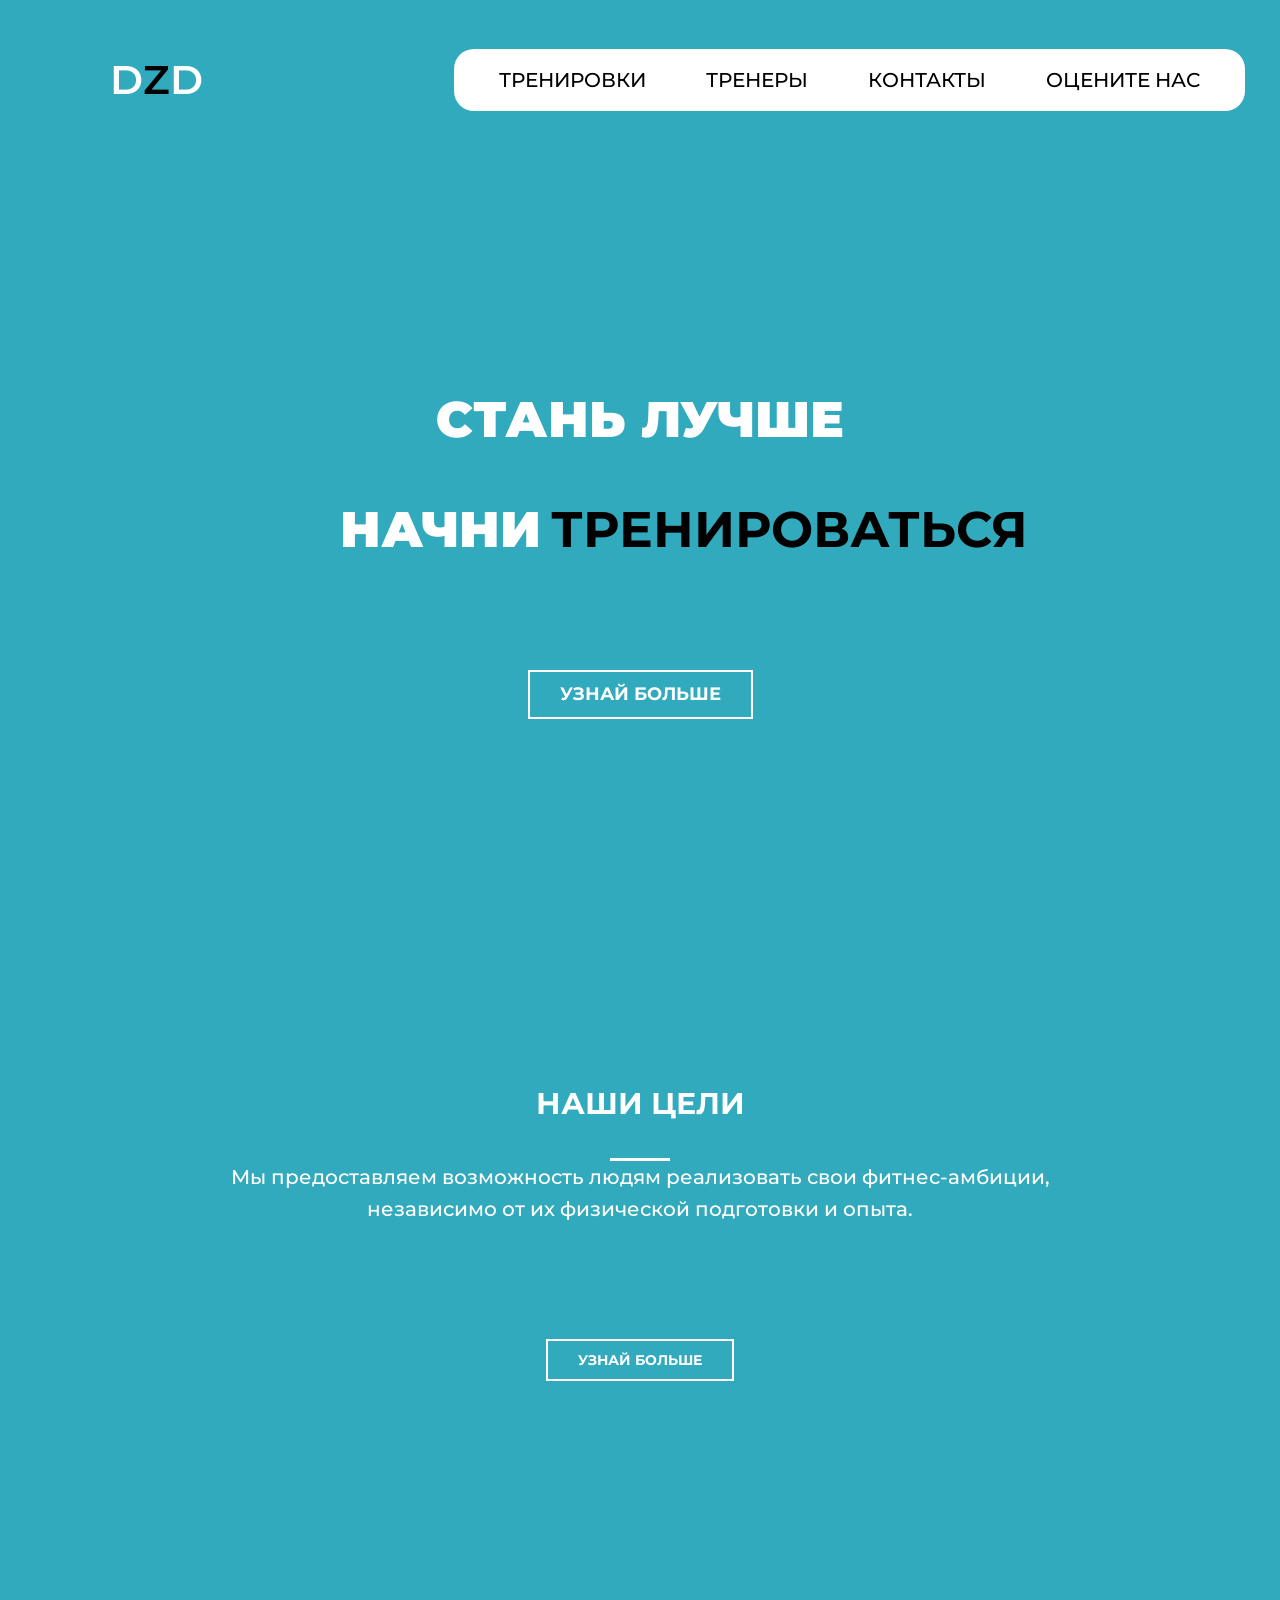
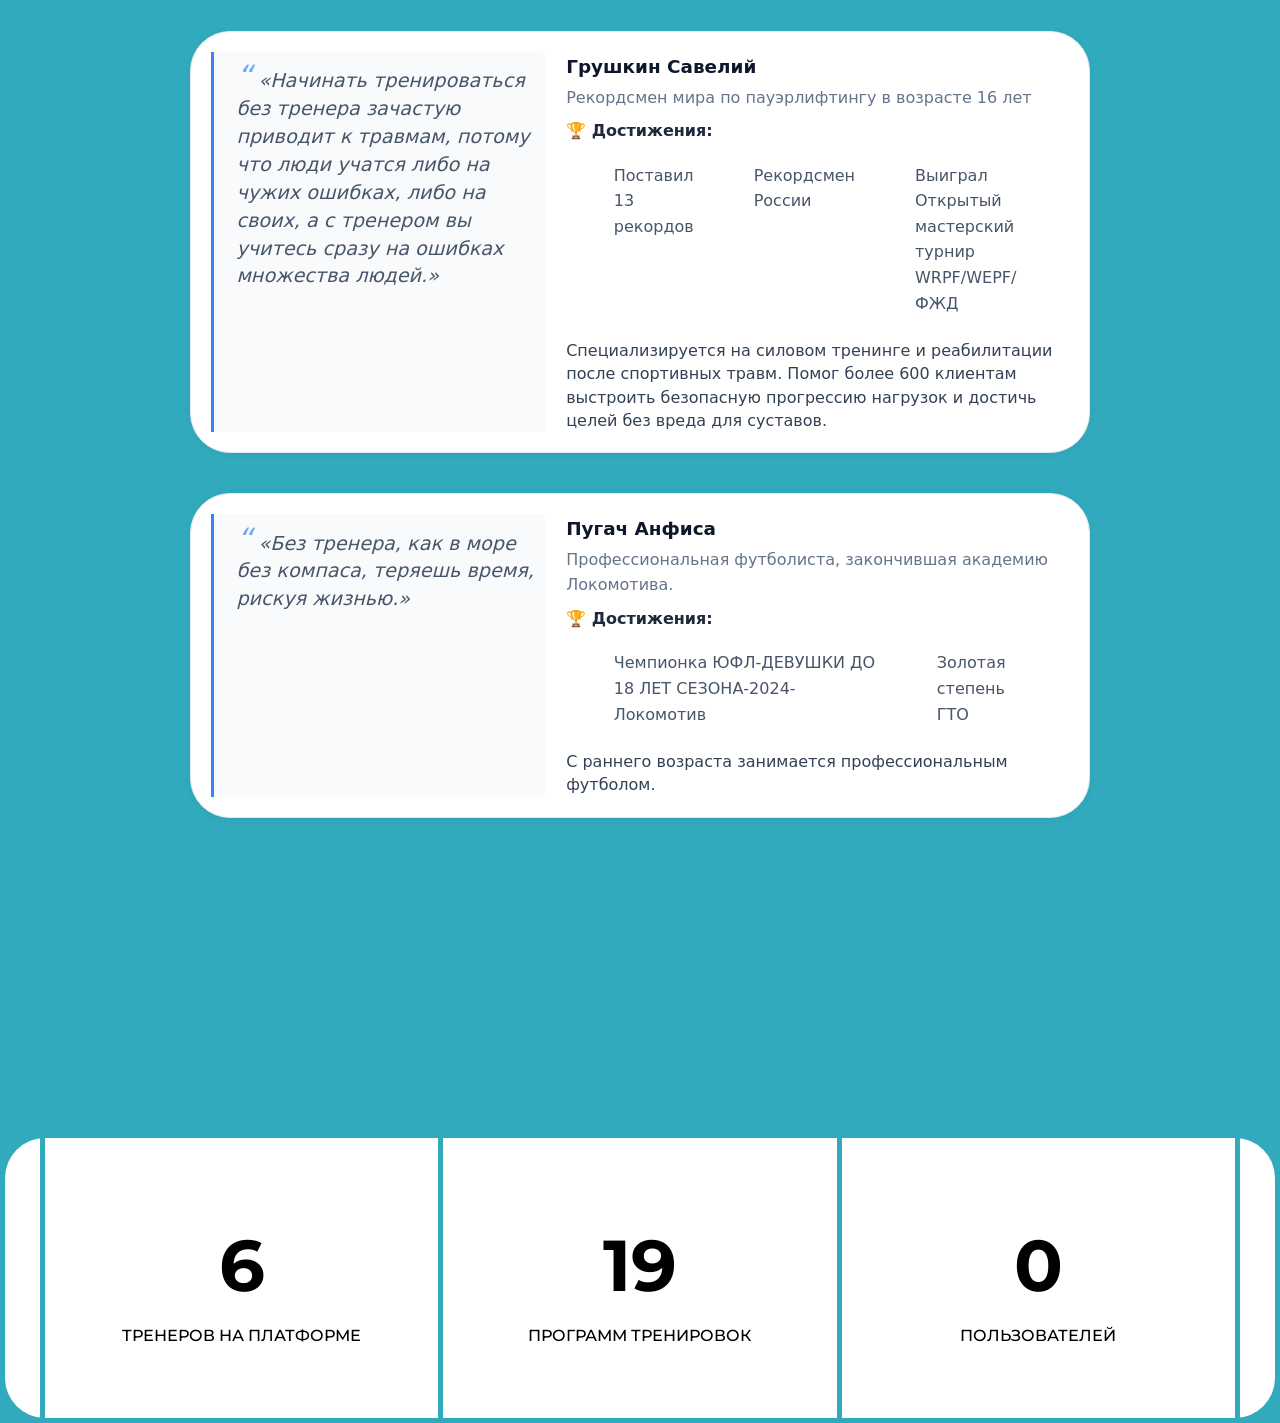
==== commit bc87b06d: "index.html" ====
--- a/index.html
+++ b/index.html
@@ -359,25 +359,25 @@
     <div class="expert-card">
     <!-- Статичная компактная цитата -->
     <blockquote class="static-quote">
-        «Начинать тренироваться без тренера зачастую приводит к травмам, потому что люди учатся либо на чужих ошибках, либо на своих, а с тренером вы учитесь сразу на ошибках множества людей.»
+        «Без тренера, как в море без компаса, теряешь время, рискуя жизнью.»
     </blockquote>
 
     <!-- Биография и достижения -->
     <div class="bio-section">
-        <h2 class="expert-name">Грушкин Савелий</h2>
-        <p class="expert-title">Рекордсмен мира по пауэрлифтингу в возрасте 16 лет</p>
+        <h2 class="expert-name">Пугач Анфиса</h2>
+        <p class="expert-title">Профессиональная футболиста, закончившая академию Локомотива.</p>
         
         <div class="achievements">
         <h3>🏆 Достижения:</h3>
         <ul>
-            <li>Поставил 13 рекордов</li>
-            <li>Рекордсмен России</li>
-            <li>Выиграл Открытый мастерский турнир WRPF/WEPF/ФЖД</li>
+            <li>Чемпионка ЮФЛ-ДЕВУШКИ ДО 18 ЛЕТ СЕЗОНА-2024-Локомотив </li>
+            <li>Золотая степень ГТО</li>
+  
         </ul>
         </div>
 
         <p class="bio-text">
-        Специализируется на силовом тренинге и реабилитации после спортивных травм. Помог более 600 клиентам выстроить безопасную прогрессию нагрузок и достичь целей без вреда для суставов.
+            С раннего возраста занимается профессиональным футболом.
         </p>
     </div>
     </div>
@@ -1305,4 +1305,4 @@
 
 </body>
 
-</html>+</html>
